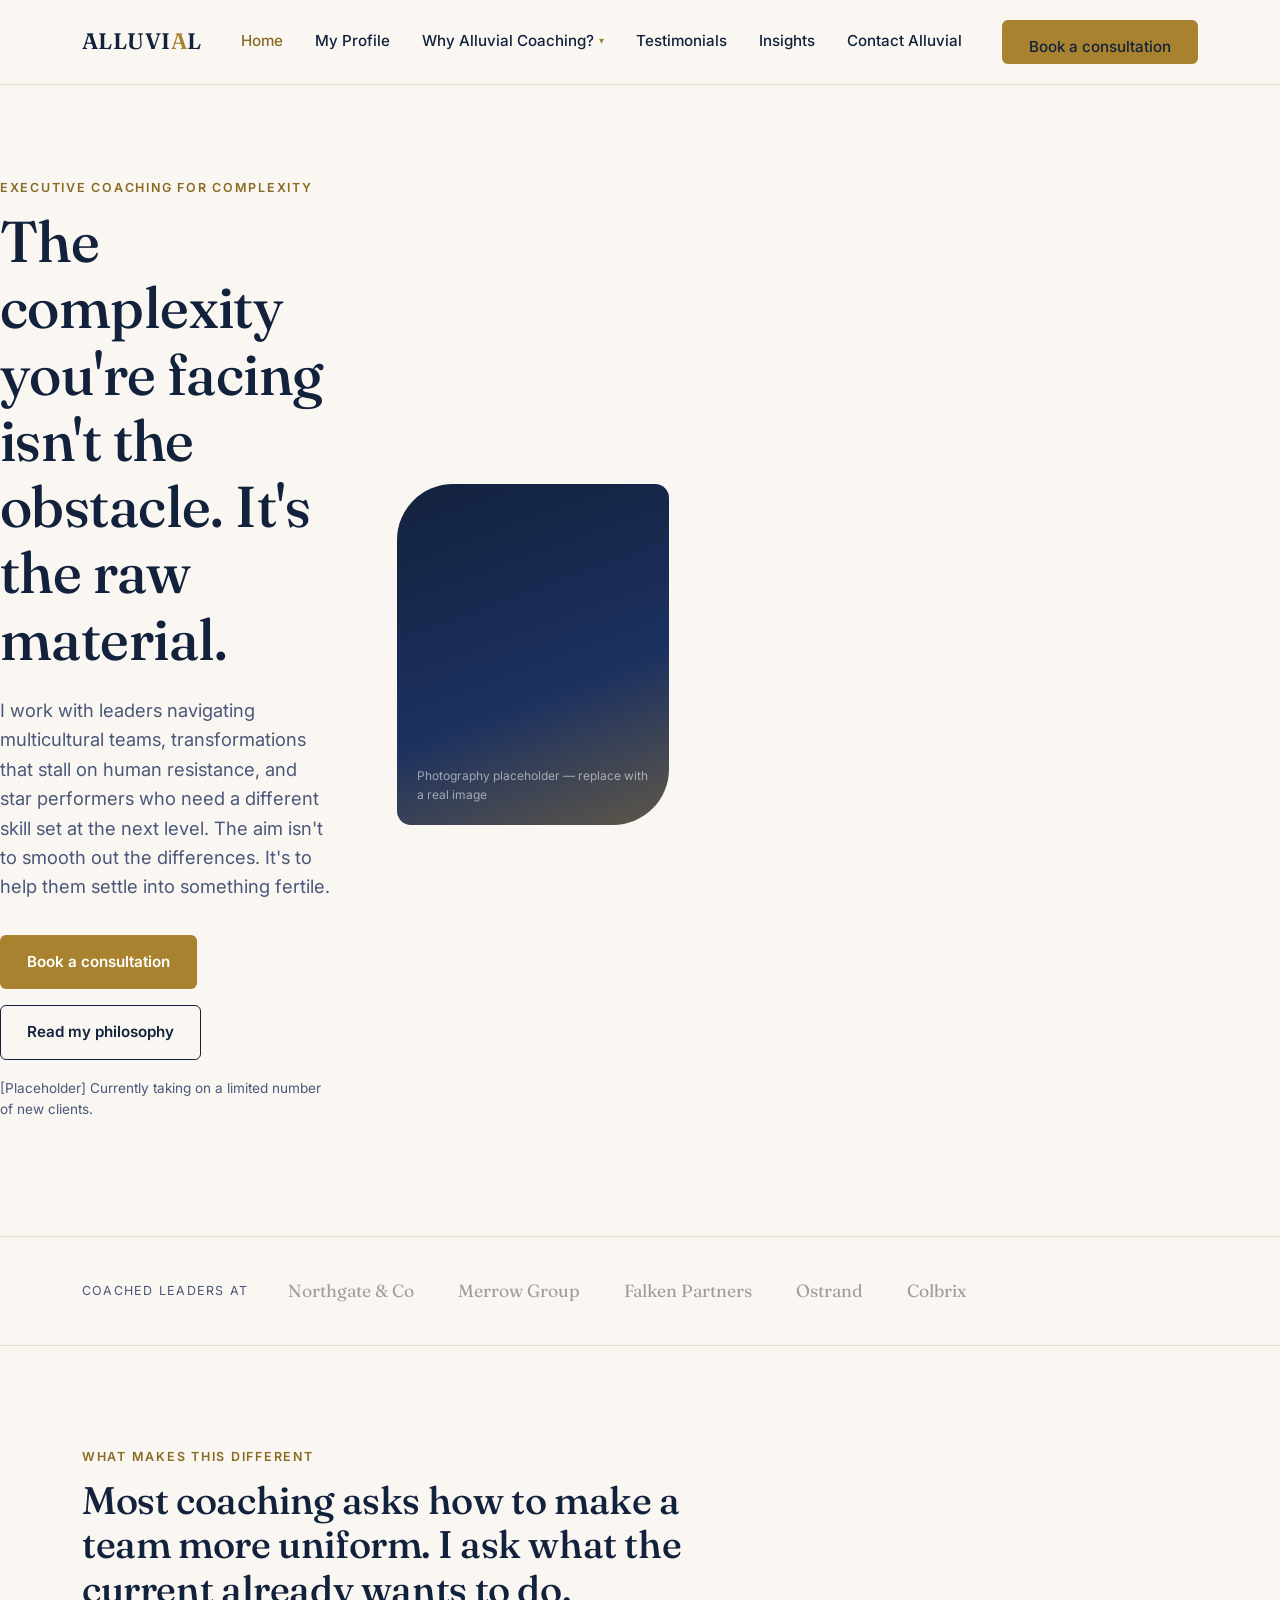
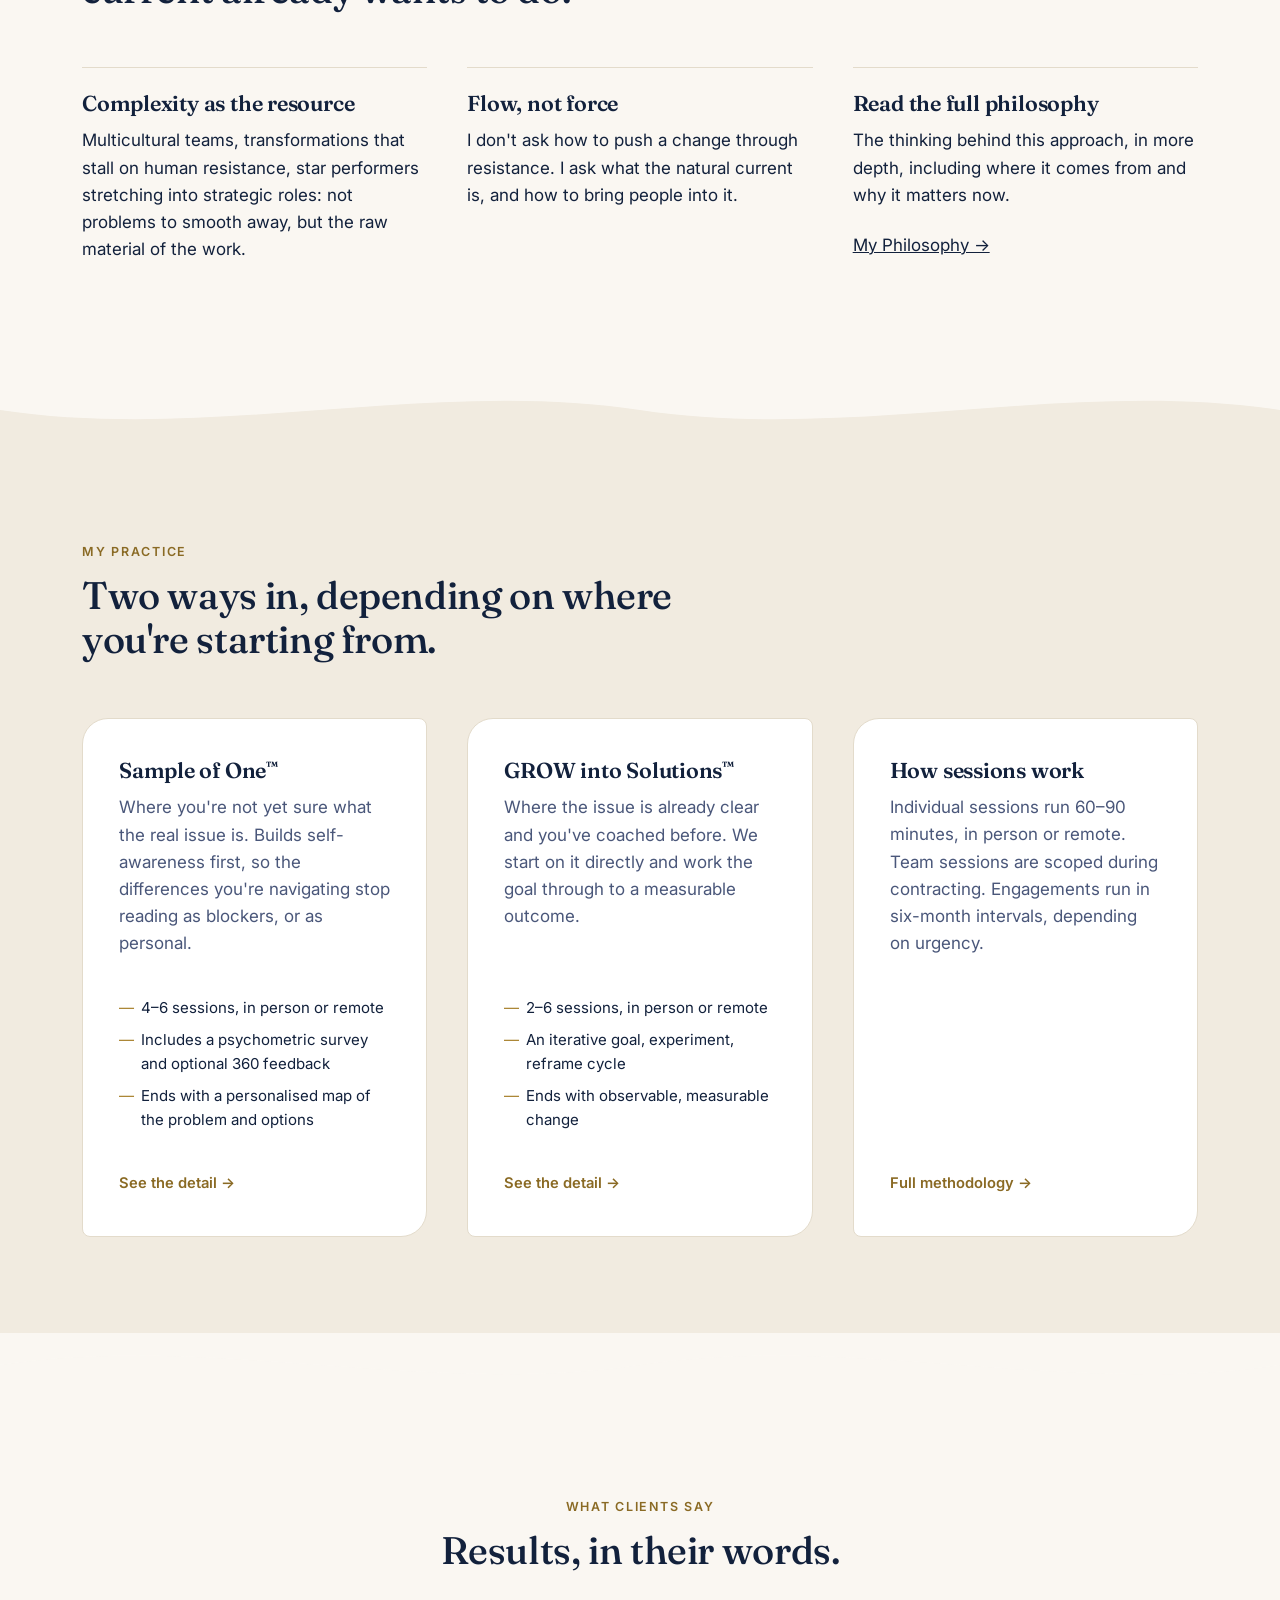
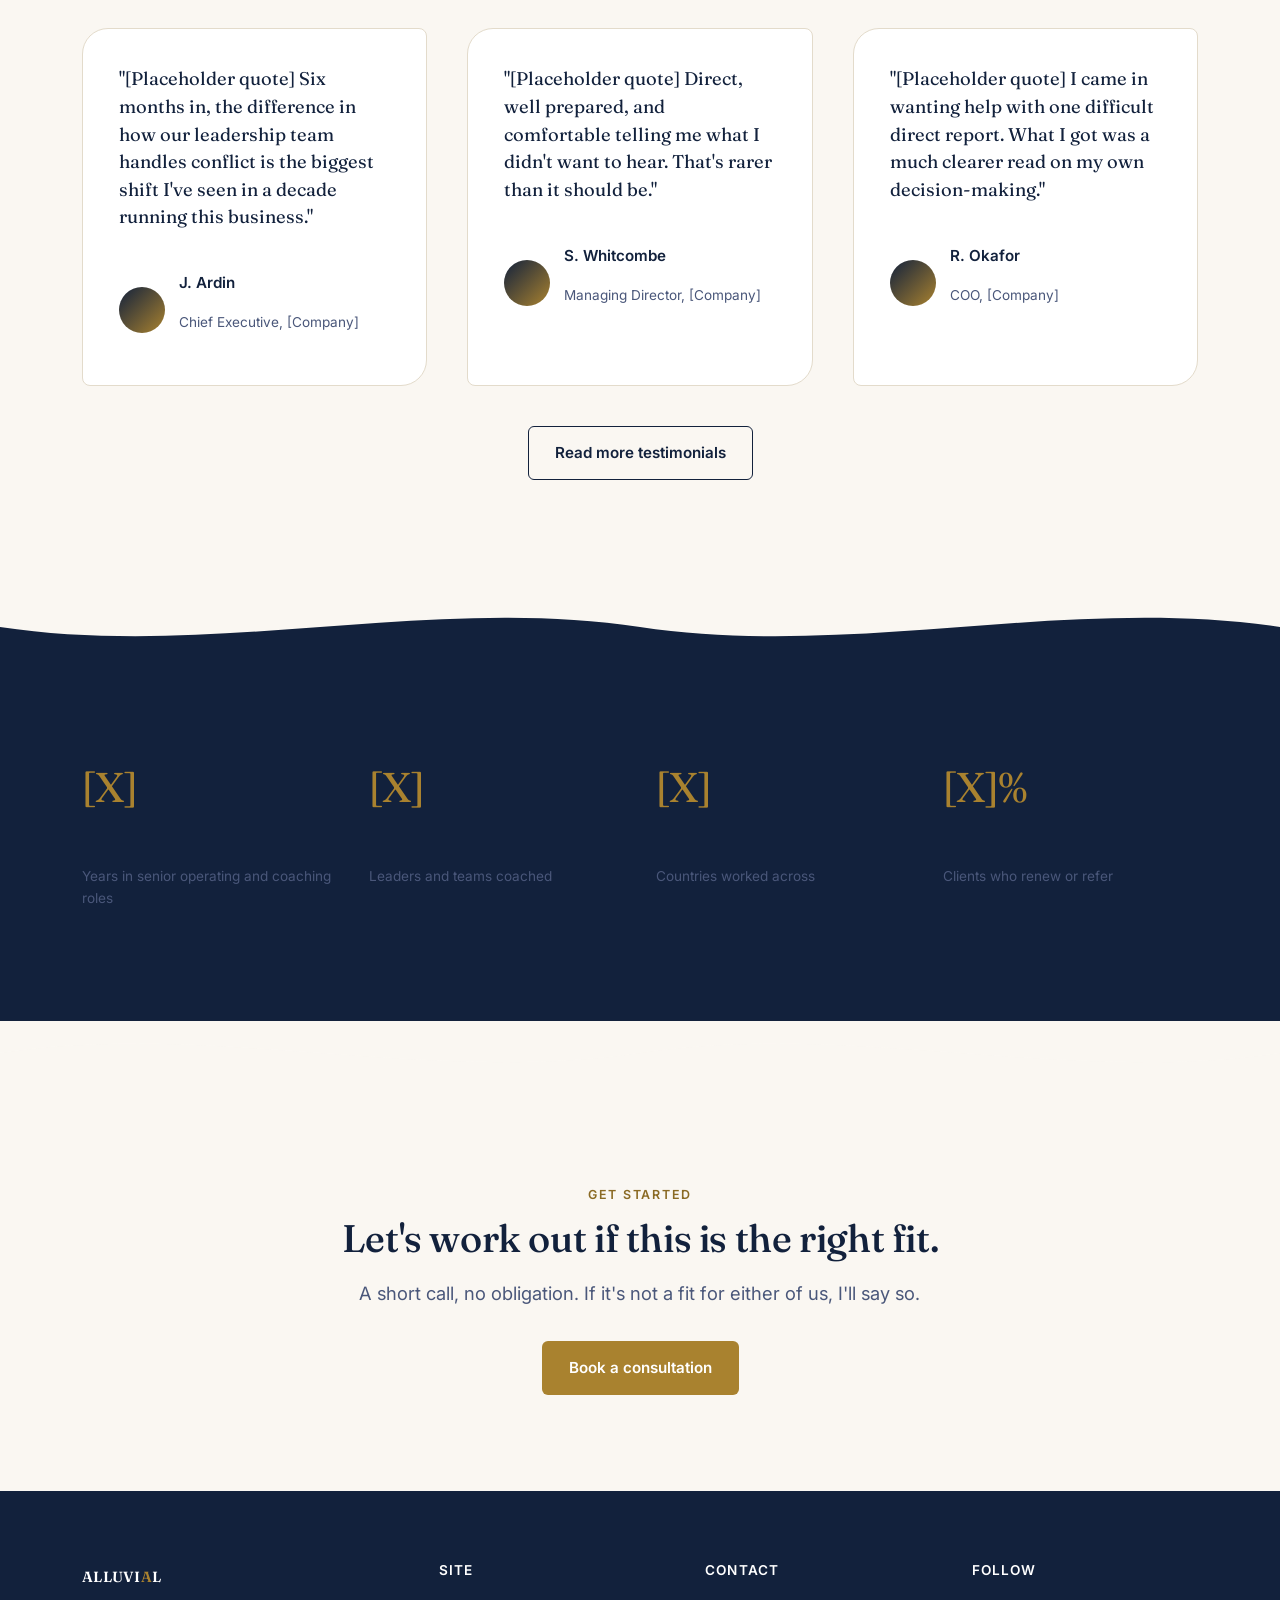
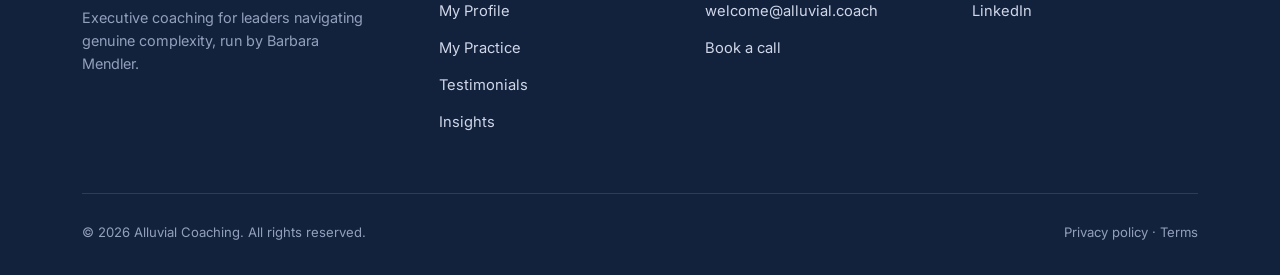
==== mockups/index.html @ 3da68710 "Add Alluvial redesign: mockups, custom WordPress theme, and build guide Redesigned page mockups (nav" ====
<!doctype html>
<html lang="en">
<head>
<meta charset="UTF-8" />
<meta name="viewport" content="width=device-width, initial-scale=1" />
<title>Alluvial — Executive Coaching for Complexity</title>
<link rel="preconnect" href="https://fonts.googleapis.com" />
<link href="https://fonts.googleapis.com/css2?family=Fraunces:opsz,wght@9..144,500;9..144,600&family=Inter:wght@400;500;600&display=swap" rel="stylesheet" />
<link rel="stylesheet" href="assets/style.css" />
</head>
<body>

<header class="site-header">
  <div class="wrap">
    <a href="index.html" class="logo">ALLUVI<span>A</span>L</a>
    <nav class="main-nav">
      <ul>
        <li><a href="index.html" class="is-active">Home</a></li>
        <li><a href="profile.html">My Profile</a></li>
        <li class="has-dropdown">
          <a href="philosophy.html">Why Alluvial Coaching? <span class="caret">▾</span></a>
          <ul class="dropdown">
            <li><a href="philosophy.html">My Philosophy</a></li>
            <li><a href="practice.html">My Practice</a></li>
          </ul>
        </li>
        <li><a href="testimonials.html">Testimonials</a></li>
        <li><a href="blog.html">Insights</a></li>
        <li><a href="contact.html">Contact Alluvial</a></li>
      </ul>
      <a href="contact.html" class="btn btn-primary">Book a consultation</a>
      <button class="nav-toggle" aria-label="Menu">&#9776;</button>
    </nav>
  </div>
</header>

<section class="hero">
  <div class="wrap hero" style="padding:0;">
    <div>
      <p class="eyebrow">Executive coaching for complexity</p>
      <h1>The complexity you're facing isn't the obstacle. It's the raw material.</h1>
      <p class="lede">I work with leaders navigating multicultural teams, transformations that stall on human resistance, and star performers who need a different skill set at the next level. The aim isn't to smooth out the differences. It's to help them settle into something fertile.</p>
      <div class="hero-actions">
        <a href="contact.html" class="btn btn-primary">Book a consultation</a>
        <a href="philosophy.html" class="btn btn-outline">Read my philosophy</a>
      </div>
      <p class="hero-note">[Placeholder] Currently taking on a limited number of new clients.</p>
    </div>
    <div class="hero-media" role="img" aria-label="Aerial river delta photograph placeholder — use the coach's existing delta photo from the current site"></div>
  </div>
</section>

<div class="trust-strip">
  <div class="wrap">
    <span class="label">Coached leaders at</span>
    <div class="logo-row">
      <span class="logo-chip">Northgate&nbsp;&amp;&nbsp;Co</span>
      <span class="logo-chip">Merrow Group</span>
      <span class="logo-chip">Falken Partners</span>
      <span class="logo-chip">Ostrand</span>
      <span class="logo-chip">Colbrix</span>
    </div>
  </div>
  <!-- Placeholder wordmarks. Swap for real client logos, with permission, once available. -->
</div>

<section>
  <div class="wrap">
    <div class="section-head">
      <p class="eyebrow">What makes this different</p>
      <h2>Most coaching asks how to make a team more uniform. I ask what the current already wants to do.</h2>
    </div>
    <div class="grid-3">
      <div class="feature">
        <h3>Complexity as the resource</h3>
        <p>Multicultural teams, transformations that stall on human resistance, star performers stretching into strategic roles: not problems to smooth away, but the raw material of the work.</p>
      </div>
      <div class="feature">
        <h3>Flow, not force</h3>
        <p>I don't ask how to push a change through resistance. I ask what the natural current is, and how to bring people into it.</p>
      </div>
      <div class="feature">
        <h3>Read the full philosophy</h3>
        <p>The thinking behind this approach, in more depth, including where it comes from and why it matters now.</p>
        <a href="philosophy.html" class="cta" style="display:inline-block; margin-top:4px;">My Philosophy →</a>
      </div>
    </div>
  </div>
</section>

<svg class="wave-divider on-paper-to-tint" viewBox="0 0 1440 64" preserveAspectRatio="none" aria-hidden="true"><path d="M0,32 C240,64 480,0 720,32 C960,64 1200,0 1440,32 L1440,64 L0,64 Z"></path></svg>

<section class="on-tint">
  <div class="wrap">
    <div class="section-head">
      <p class="eyebrow">My Practice</p>
      <h2>Two ways in, depending on where you're starting from.</h2>
    </div>
    <div class="grid-3">
      <div class="service-card">
        <h3>Sample of One<sup style="font-size:0.55em;">™</sup></h3>
        <p class="desc">Where you're not yet sure what the real issue is. Builds self-awareness first, so the differences you're navigating stop reading as blockers, or as personal.</p>
        <ul>
          <li>4–6 sessions, in person or remote</li>
          <li>Includes a psychometric survey and optional 360 feedback</li>
          <li>Ends with a personalised map of the problem and options</li>
        </ul>
        <a href="practice.html" class="cta">See the detail →</a>
      </div>
      <div class="service-card">
        <h3>GROW into Solutions<sup style="font-size:0.55em;">™</sup></h3>
        <p class="desc">Where the issue is already clear and you've coached before. We start on it directly and work the goal through to a measurable outcome.</p>
        <ul>
          <li>2–6 sessions, in person or remote</li>
          <li>An iterative goal, experiment, reframe cycle</li>
          <li>Ends with observable, measurable change</li>
        </ul>
        <a href="practice.html" class="cta">See the detail →</a>
      </div>
      <div class="service-card">
        <h3>How sessions work</h3>
        <p class="desc">Individual sessions run 60–90 minutes, in person or remote. Team sessions are scoped during contracting. Engagements run in six-month intervals, depending on urgency.</p>
        <a href="practice.html" class="cta">Full methodology →</a>
      </div>
    </div>
  </div>
</section>

<svg class="wave-divider on-tint-to-paper" viewBox="0 0 1440 64" preserveAspectRatio="none" aria-hidden="true"><path d="M0,32 C240,0 480,64 720,32 C960,0 1200,64 1440,32 L1440,64 L0,64 Z"></path></svg>

<section>
  <div class="wrap">
    <div class="section-head center">
      <p class="eyebrow">What clients say</p>
      <h2>Results, in their words.</h2>
    </div>
    <div class="grid-3">
      <div class="testimonial-card">
        <p class="quote">"[Placeholder quote] Six months in, the difference in how our leadership team handles conflict is the biggest shift I've seen in a decade running this business."</p>
        <div class="testimonial-person">
          <div class="avatar"></div>
          <div>
            <p class="name">J. Ardin</p>
            <p class="role">Chief Executive, [Company]</p>
          </div>
        </div>
      </div>
      <div class="testimonial-card">
        <p class="quote">"[Placeholder quote] Direct, well prepared, and comfortable telling me what I didn't want to hear. That's rarer than it should be."</p>
        <div class="testimonial-person">
          <div class="avatar"></div>
          <div>
            <p class="name">S. Whitcombe</p>
            <p class="role">Managing Director, [Company]</p>
          </div>
        </div>
      </div>
      <div class="testimonial-card">
        <p class="quote">"[Placeholder quote] I came in wanting help with one difficult direct report. What I got was a much clearer read on my own decision-making."</p>
        <div class="testimonial-person">
          <div class="avatar"></div>
          <div>
            <p class="name">R. Okafor</p>
            <p class="role">COO, [Company]</p>
          </div>
        </div>
      </div>
    </div>
    <p class="center" style="margin-top:40px;"><a href="testimonials.html" class="btn btn-outline">Read more testimonials</a></p>
  </div>
</section>

<svg class="wave-divider on-paper-to-ink" viewBox="0 0 1440 64" preserveAspectRatio="none" aria-hidden="true"><path d="M0,32 C240,64 480,0 720,32 C960,64 1200,0 1440,32 L1440,64 L0,64 Z"></path></svg>

<section class="on-ink">
  <div class="wrap">
    <div class="stats">
      <div class="stat"><p class="figure">[X]</p><p class="label">Years in senior operating and coaching roles</p></div>
      <div class="stat"><p class="figure">[X]</p><p class="label">Leaders and teams coached</p></div>
      <div class="stat"><p class="figure">[X]</p><p class="label">Countries worked across</p></div>
      <div class="stat"><p class="figure">[X]%</p><p class="label">Clients who renew or refer</p></div>
    </div>
    <!-- Placeholder figures — replace with real, sourced numbers before publishing. -->
  </div>
</section>

<svg class="wave-divider on-ink-to-paper" viewBox="0 0 1440 64" preserveAspectRatio="none" aria-hidden="true"><path d="M0,32 C240,0 480,64 720,32 C960,0 1200,64 1440,32 L1440,64 L0,64 Z"></path></svg>

<section class="cta-band">
  <div class="wrap">
    <p class="eyebrow">Get started</p>
    <h2>Let's work out if this is the right fit.</h2>
    <p class="lede center" style="margin:0 auto 32px;">A short call, no obligation. If it's not a fit for either of us, I'll say so.</p>
    <a href="contact.html" class="btn btn-primary">Book a consultation</a>
  </div>
</section>

<footer class="site-footer">
  <div class="wrap">
    <div class="footer-grid">
      <div>
        <a href="index.html" class="logo" style="color:#fff;">ALLUVI<span>A</span>L</a>
        <p style="margin-top:16px; color:#93a0bd; font-size:0.9rem; max-width:32ch;">Executive coaching for leaders navigating genuine complexity, run by Barbara Mendler.</p>
      </div>
      <div>
        <h4>Site</h4>
        <ul>
          <li><a href="profile.html">My Profile</a></li>
          <li><a href="practice.html">My Practice</a></li>
          <li><a href="testimonials.html">Testimonials</a></li>
          <li><a href="blog.html">Insights</a></li>
        </ul>
      </div>
      <div>
        <h4>Contact</h4>
        <ul>
          <li><a href="mailto:welcome@alluvial.coach">welcome@alluvial.coach</a></li>
          <li><a href="contact.html">Book a call</a></li>
        </ul>
      </div>
      <div>
        <h4>Follow</h4>
        <ul>
          <li><a href="#">LinkedIn</a></li>
        </ul>
      </div>
    </div>
    <div class="footer-bottom">
      <span>© 2026 Alluvial Coaching. All rights reserved.</span>
      <span>Privacy policy · Terms</span>
    </div>
  </div>
</footer>

<script src="assets/main.js"></script>
</body>
</html>
---- mockups/assets/style.css ----
/* ==========================================================================
   Alluvial — design system
   Navy + brass + warm paper. Fraunces for display, Inter for body/UI.
   ========================================================================== */

:root {
  --ink: #12213c;
  --ink-2: #1c3160;
  --ink-tint: #4a577a;
  --paper: #faf7f2;
  --paper-2: #f1ebe0;
  --line: #e3dbcb;
  --brass: #a9822f;
  --brass-dark: #8a6a24;
  --white: #ffffff;
  --success-bg: #eef1e6;

  --font-display: 'Fraunces', Georgia, 'Times New Roman', serif;
  --font-body: 'Inter', -apple-system, BlinkMacSystemFont, 'Segoe UI', sans-serif;

  --max: 1180px;
  --radius: 6px;
  --radius-organic: 56px 14px 56px 14px;
  --radius-organic-sm: 26px 8px 26px 8px;
  --shadow: 0 20px 50px -25px rgba(18, 33, 60, 0.35);
}

* { box-sizing: border-box; }
html { scroll-behavior: smooth; }

body {
  margin: 0;
  background: var(--paper);
  color: var(--ink);
  font-family: var(--font-body);
  font-size: 17px;
  line-height: 1.6;
  -webkit-font-smoothing: antialiased;
}

img { max-width: 100%; display: block; }

h1, h2, h3, h4 {
  font-family: var(--font-display);
  font-weight: 600;
  line-height: 1.15;
  margin: 0 0 0.5em;
  color: var(--ink);
  letter-spacing: -0.01em;
}

h1 { font-size: clamp(2.4rem, 4.5vw, 3.8rem); font-weight: 500; }
h2 { font-size: clamp(1.9rem, 3vw, 2.6rem); font-weight: 500; }
h3 { font-size: 1.35rem; }
p { margin: 0 0 1.1em; color: var(--ink); }
a { color: inherit; }

.eyebrow {
  display: inline-block;
  font-family: var(--font-body);
  font-size: 0.78rem;
  font-weight: 600;
  letter-spacing: 0.14em;
  text-transform: uppercase;
  color: var(--brass-dark);
  margin-bottom: 0.9em;
}

.lede {
  font-size: 1.15rem;
  color: var(--ink-tint);
  max-width: 46em;
}

.wrap {
  max-width: var(--max);
  margin: 0 auto;
  padding: 0 32px;
}

section { padding: 96px 0; }
section.tight { padding: 64px 0; }
section.on-ink { background: var(--ink); color: var(--paper); }
section.on-ink h2, section.on-ink h3 { color: var(--white); }
section.on-ink .lede { color: #c7cee0; }
section.on-tint { background: var(--paper-2); }

/* Buttons -------------------------------------------------------------- */
.btn {
  display: inline-flex;
  align-items: center;
  gap: 10px;
  font-family: var(--font-body);
  font-weight: 600;
  font-size: 0.95rem;
  padding: 14px 26px;
  border-radius: var(--radius);
  text-decoration: none;
  border: 1px solid transparent;
  cursor: pointer;
  transition: transform 0.15s ease, background 0.15s ease, border-color 0.15s ease;
}
.btn:hover { transform: translateY(-1px); }
.btn-primary { background: var(--brass); color: var(--white); }
.btn-primary:hover { background: var(--brass-dark); }
.btn-outline { background: transparent; color: var(--ink); border-color: var(--ink); }
.btn-outline:hover { background: var(--ink); color: var(--white); }
.btn-ghost-light { background: transparent; color: var(--white); border-color: rgba(255,255,255,0.5); }
.btn-ghost-light:hover { background: rgba(255,255,255,0.12); border-color: var(--white); }

/* Header ----------------------------------------------------------------- */
.site-header {
  position: sticky;
  top: 0;
  z-index: 50;
  background: rgba(250, 247, 242, 0.92);
  backdrop-filter: saturate(160%) blur(8px);
  border-bottom: 1px solid var(--line);
}
.site-header .wrap {
  display: flex;
  align-items: center;
  justify-content: space-between;
  height: 84px;
}
.logo {
  font-family: var(--font-display);
  font-size: 1.4rem;
  font-weight: 600;
  letter-spacing: 0.02em;
  text-decoration: none;
  color: var(--ink);
}
.logo span { color: var(--brass); }
.main-nav { display: flex; align-items: center; gap: 40px; }
.main-nav > ul { list-style: none; display: flex; gap: 32px; margin: 0; padding: 0; }
.main-nav a {
  text-decoration: none;
  font-size: 0.95rem;
  font-weight: 500;
  color: var(--ink);
  position: relative;
  padding-bottom: 4px;
  display: inline-flex;
  align-items: center;
  gap: 5px;
}
.main-nav a.is-active { color: var(--brass-dark); }
.main-nav a::after {
  content: '';
  position: absolute;
  left: 0; right: 0; bottom: -2px;
  height: 1px;
  background: var(--brass);
  transform: scaleX(0);
  transition: transform 0.2s ease;
}
.main-nav a:hover::after { transform: scaleX(1); }
.nav-toggle { display: none; }

/* Dropdown ---------------------------------------------------------------- */
.has-dropdown { position: relative; }
.has-dropdown .caret { font-size: 0.6rem; color: var(--brass); }
.dropdown {
  list-style: none;
  margin: 0; padding: 10px;
  position: absolute; top: 100%; left: 50%;
  transform: translateX(-50%);
  background: var(--white);
  border: 1px solid var(--line);
  box-shadow: var(--shadow);
  min-width: 200px;
  opacity: 0; visibility: hidden; pointer-events: none;
  transition: opacity 0.15s ease;
}
.has-dropdown:hover .dropdown,
.has-dropdown:focus-within .dropdown {
  opacity: 1; visibility: visible; pointer-events: auto;
}
.dropdown a { display: block; padding: 10px 12px; font-size: 0.9rem; }
.dropdown a::after { display: none; }
.dropdown a:hover { background: var(--paper-2); }

/* Hero --------------------------------------------------------------- */
.hero {
  padding: 88px 0 100px;
  display: grid;
  grid-template-columns: 1.1fr 0.9fr;
  gap: 64px;
  align-items: center;
}
.hero h1 { margin-bottom: 0.4em; }
.hero .lede { margin-bottom: 1.8em; }
.hero-actions { display: flex; gap: 16px; align-items: center; flex-wrap: wrap; }
.hero-note { font-size: 0.85rem; color: var(--ink-tint); margin-top: 18px; }
.hero-media {
  aspect-ratio: 4 / 5;
  background: linear-gradient(160deg, var(--ink) 0%, var(--ink-2) 60%, var(--brass) 145%);
  border-radius: var(--radius-organic);
  position: relative;
  overflow: hidden;
}
.hero-media::after {
  content: 'Photography placeholder — replace with a real image';
  position: absolute;
  inset: 0;
  display: flex;
  align-items: flex-end;
  padding: 20px;
  color: rgba(255,255,255,0.55);
  font-size: 0.75rem;
  font-family: var(--font-body);
}

/* Trust strip ---------------------------------------------------------- */
.trust-strip { padding: 40px 0; border-top: 1px solid var(--line); border-bottom: 1px solid var(--line); }
.trust-strip .wrap { display: flex; align-items: center; gap: 40px; flex-wrap: wrap; }
.trust-strip .label { font-size: 0.78rem; letter-spacing: 0.1em; text-transform: uppercase; color: var(--ink-tint); white-space: nowrap; }
.logo-row { display: flex; gap: 44px; flex-wrap: wrap; align-items: center; opacity: 0.55; }
.logo-chip {
  font-family: var(--font-display);
  font-size: 1.1rem;
  color: var(--ink-tint);
  filter: grayscale(1);
}

/* Columns / grids -------------------------------------------------------- */
.grid-3 { display: grid; grid-template-columns: repeat(3, 1fr); gap: 40px; }
.grid-2 { display: grid; grid-template-columns: repeat(2, 1fr); gap: 48px; }
.section-head { max-width: 640px; margin-bottom: 56px; }
.section-head.center { margin-left: auto; margin-right: auto; text-align: center; }

/* Numbered feature ------------------------------------------------------ */
.feature { border-top: 1px solid var(--line); padding-top: 24px; }
.feature .num { font-family: var(--font-display); color: var(--brass); font-size: 1rem; }

/* Service cards ----------------------------------------------------------*/
.service-card {
  background: var(--white);
  border: 1px solid var(--line);
  border-radius: var(--radius-organic-sm);
  padding: 40px 36px;
  display: flex;
  flex-direction: column;
  height: 100%;
}
.service-card h3 { margin-bottom: 0.5em; }
.service-card .desc { color: var(--ink-tint); flex-grow: 1; }
.service-card ul { list-style: none; padding: 0; margin: 20px 0; }
.service-card li { padding-left: 22px; position: relative; margin-bottom: 8px; font-size: 0.94rem; }
.service-card li::before { content: '—'; position: absolute; left: 0; color: var(--brass); }
.service-card .cta { margin-top: 12px; font-weight: 600; color: var(--brass-dark); text-decoration: none; font-size: 0.92rem; }

/* Testimonials ----------------------------------------------------------*/
.testimonial-card {
  background: var(--white);
  border: 1px solid var(--line);
  padding: 36px;
  border-radius: var(--radius-organic-sm);
  display: flex;
  flex-direction: column;
  gap: 20px;
}
.testimonial-card .quote { font-family: var(--font-display); font-size: 1.15rem; line-height: 1.5; color: var(--ink); }
.testimonial-person { display: flex; align-items: center; gap: 14px; }
.avatar {
  width: 46px; height: 46px; border-radius: 50%;
  background: linear-gradient(135deg, var(--ink), var(--brass));
  flex-shrink: 0;
}
.testimonial-person .name { font-weight: 600; font-size: 0.95rem; }
.testimonial-person .role { font-size: 0.85rem; color: var(--ink-tint); }

/* Stats -------------------------------------------------------------- */
.stats { display: grid; grid-template-columns: repeat(4, 1fr); gap: 32px; }
.stat .figure { font-family: var(--font-display); font-size: 2.6rem; color: var(--brass); }
.stat .label { font-size: 0.85rem; color: var(--ink-tint); margin-top: 6px; }

/* CTA band --------------------------------------------------------------*/
.cta-band { text-align: center; }
.cta-band h2 { max-width: 20em; margin-left: auto; margin-right: auto; }

/* Blog cards ----------------------------------------------------------- */
.post-card { display: block; text-decoration: none; color: inherit; border: 1px solid var(--line); background: var(--white); }
.post-card .thumb { aspect-ratio: 16/10; background: linear-gradient(135deg, var(--paper-2), var(--line)); }
.post-card .body { padding: 26px 24px; }
.post-card .tag { font-size: 0.72rem; letter-spacing: 0.08em; text-transform: uppercase; color: var(--brass-dark); font-weight: 600; }
.post-card h3 { margin: 10px 0 8px; font-size: 1.2rem; }
.post-card .meta { font-size: 0.82rem; color: var(--ink-tint); }
.post-grid { display: grid; grid-template-columns: repeat(3, 1fr); gap: 32px; }

/* Article ------------------------------------------------------------ */
.article-head { max-width: 760px; margin: 0 auto 40px; text-align: center; }
.article-body { max-width: 720px; margin: 0 auto; }
.article-body h2 { margin-top: 1.6em; }
.article-body p { color: var(--ink-tint); }
.author-box { display: flex; gap: 16px; align-items: center; max-width: 720px; margin: 56px auto 0; padding-top: 32px; border-top: 1px solid var(--line); }

/* Forms ------------------------------------------------------------- */
.form-grid { display: grid; grid-template-columns: 1fr 1fr; gap: 20px; }
.field { display: flex; flex-direction: column; gap: 8px; margin-bottom: 20px; }
.field.full { grid-column: 1 / -1; }
label { font-size: 0.85rem; font-weight: 600; }
input, textarea, select {
  font-family: var(--font-body);
  font-size: 0.96rem;
  padding: 13px 14px;
  border: 1px solid var(--line);
  border-radius: var(--radius);
  background: var(--white);
  color: var(--ink);
}
textarea { resize: vertical; min-height: 120px; }
input:focus, textarea:focus, select:focus { outline: 2px solid var(--brass); outline-offset: 1px; }

/* Footer -------------------------------------------------------------- */
.site-footer { background: var(--ink); color: #cfd6e8; padding: 72px 0 32px; }
.site-footer h4 { color: var(--white); font-family: var(--font-body); font-size: 0.85rem; letter-spacing: 0.08em; text-transform: uppercase; margin-bottom: 18px; }
.footer-grid { display: grid; grid-template-columns: 1.4fr 1fr 1fr 1fr; gap: 40px; padding-bottom: 48px; border-bottom: 1px solid rgba(255,255,255,0.12); }
.footer-grid ul { list-style: none; margin: 0; padding: 0; }
.footer-grid li { margin-bottom: 10px; }
.footer-grid a { text-decoration: none; color: #cfd6e8; font-size: 0.92rem; }
.footer-grid a:hover { color: var(--white); }
.footer-bottom { display: flex; justify-content: space-between; padding-top: 28px; font-size: 0.82rem; color: #93a0bd; flex-wrap: wrap; gap: 12px; }

/* Breadcrumb / page header ---------------------------------------------- */
.page-header { padding: 64px 0 56px; border-bottom: 1px solid var(--line); }
.page-header .eyebrow { margin-bottom: 0.6em; }

/* Utilities ------------------------------------------------------------ */
.center { text-align: center; }
.mt-0 { margin-top: 0; }

/* Wave divider ----------------------------------------------------------
   Sits between two sections of different backgrounds. `--from`/`--to` set
   which colour is on top vs. underneath the curve. */
.wave-divider {
  display: block;
  width: 100%;
  height: 64px;
  margin-bottom: -1px;
}
.wave-divider path { fill: var(--wave-to, var(--paper)); }
.wave-divider.on-paper-to-tint { --wave-to: var(--paper-2); }
.wave-divider.on-tint-to-paper { --wave-to: var(--paper); }
.wave-divider.on-paper-to-ink { --wave-to: var(--ink); }
.wave-divider.on-ink-to-paper { --wave-to: var(--paper); }
.wave-divider.on-tint-to-ink { --wave-to: var(--ink); }
.wave-divider.on-ink-to-tint { --wave-to: var(--paper-2); }

/* Sediment band -----------------------------------------------------------
   Decorative layered-strata gradient, used behind pull quotes and as a
   full-bleed section backdrop. Evokes deposited sediment layers. */
.sediment-band {
  background:
    linear-gradient(180deg,
      rgba(169, 130, 47, 0.10) 0%,
      rgba(169, 130, 47, 0.10) 18%,
      rgba(28, 49, 96, 0.08) 18%,
      rgba(28, 49, 96, 0.08) 40%,
      rgba(169, 130, 47, 0.14) 40%,
      rgba(169, 130, 47, 0.14) 63%,
      rgba(18, 33, 60, 0.10) 63%,
      rgba(18, 33, 60, 0.10) 100%
    ),
    var(--paper-2);
}

/* River rule --------------------------------------------------------------
   A wavy divider used inside long-form article content, instead of a
   straight <hr>, between named sections of a piece. */
.river-rule {
  display: flex;
  justify-content: center;
  margin: 3em 0;
  color: var(--brass);
  opacity: 0.7;
}
.river-rule svg { width: 120px; height: 16px; }

/* Pull quote ------------------------------------------------------------ */
.pull-quote {
  font-family: var(--font-display);
  font-size: 1.5rem;
  line-height: 1.4;
  color: var(--ink);
  border-left: none;
  position: relative;
  padding-left: 32px;
  margin: 2em 0;
}
.pull-quote::before {
  content: '';
  position: absolute;
  left: 0; top: 4px; bottom: 4px;
  width: 4px;
  border-radius: 4px;
  background: linear-gradient(180deg, var(--brass), var(--ink-2));
}

/* Responsive ------------------------------------------------------------ */
@media (max-width: 900px) {
  .hero { grid-template-columns: 1fr; }
  .hero-media { order: -1; aspect-ratio: 16/9; }
  .grid-3, .grid-2, .post-grid, .stats { grid-template-columns: 1fr 1fr; }
  .footer-grid { grid-template-columns: 1fr 1fr; }
  .form-grid { grid-template-columns: 1fr; }
}
@media (max-width: 640px) {
  section { padding: 64px 0; }
  .wrap { padding: 0 20px; }
  .main-nav > ul { display: none; }
  .main-nav > ul.is-open { display: flex; flex-direction: column; position: absolute; top: 84px; left: 0; right: 0; background: var(--paper); padding: 20px 32px; border-bottom: 1px solid var(--line); gap: 4px; }
  .main-nav .btn-primary { display: none; }
  .nav-toggle { display: block; background: none; border: none; font-size: 1.6rem; cursor: pointer; }
  .dropdown { position: static; transform: none; opacity: 1; visibility: visible; pointer-events: auto; box-shadow: none; border: none; display: none; padding: 0 0 0 16px; margin-top: 6px; }
  .has-dropdown.is-open .dropdown { display: block; }
  .has-dropdown > a { justify-content: space-between; width: 100%; }
  .grid-3, .grid-2, .post-grid, .stats { grid-template-columns: 1fr; }
  .footer-grid { grid-template-columns: 1fr; gap: 28px; }
  .stats { gap: 24px; }
}
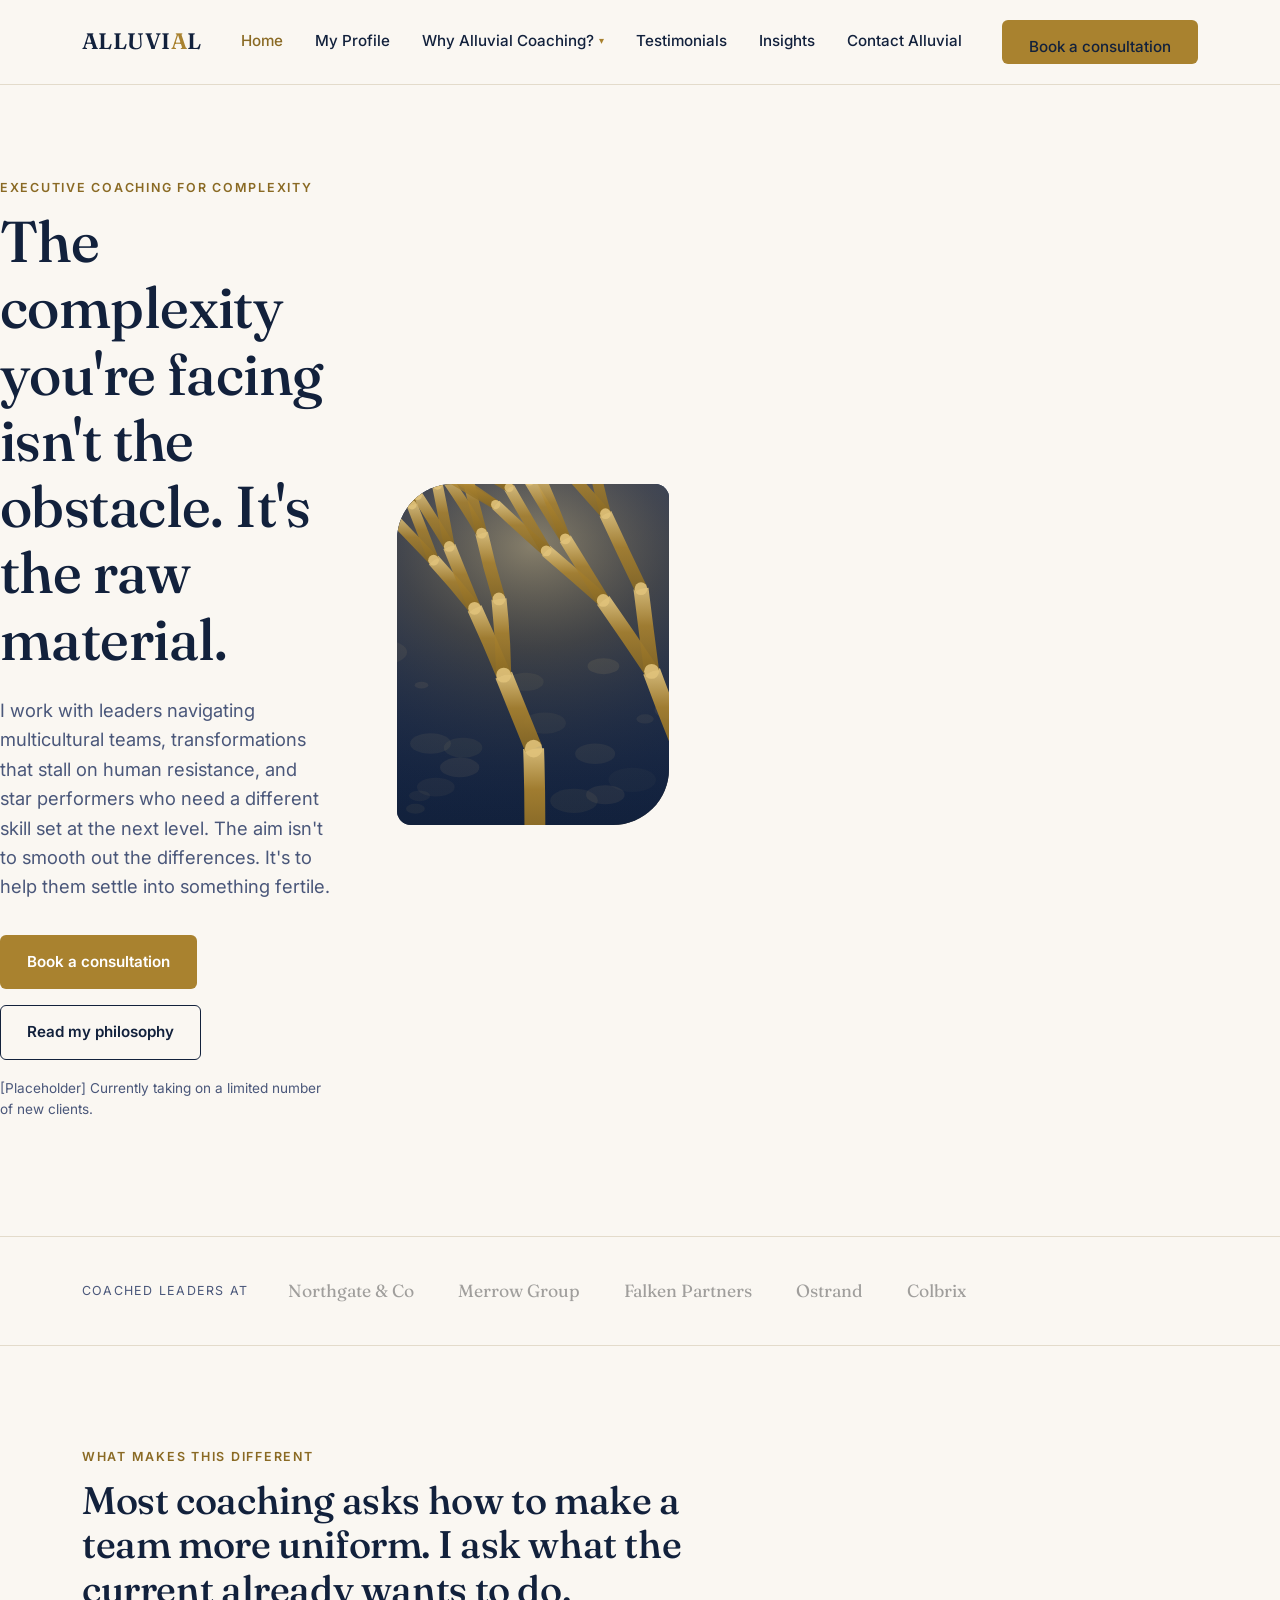
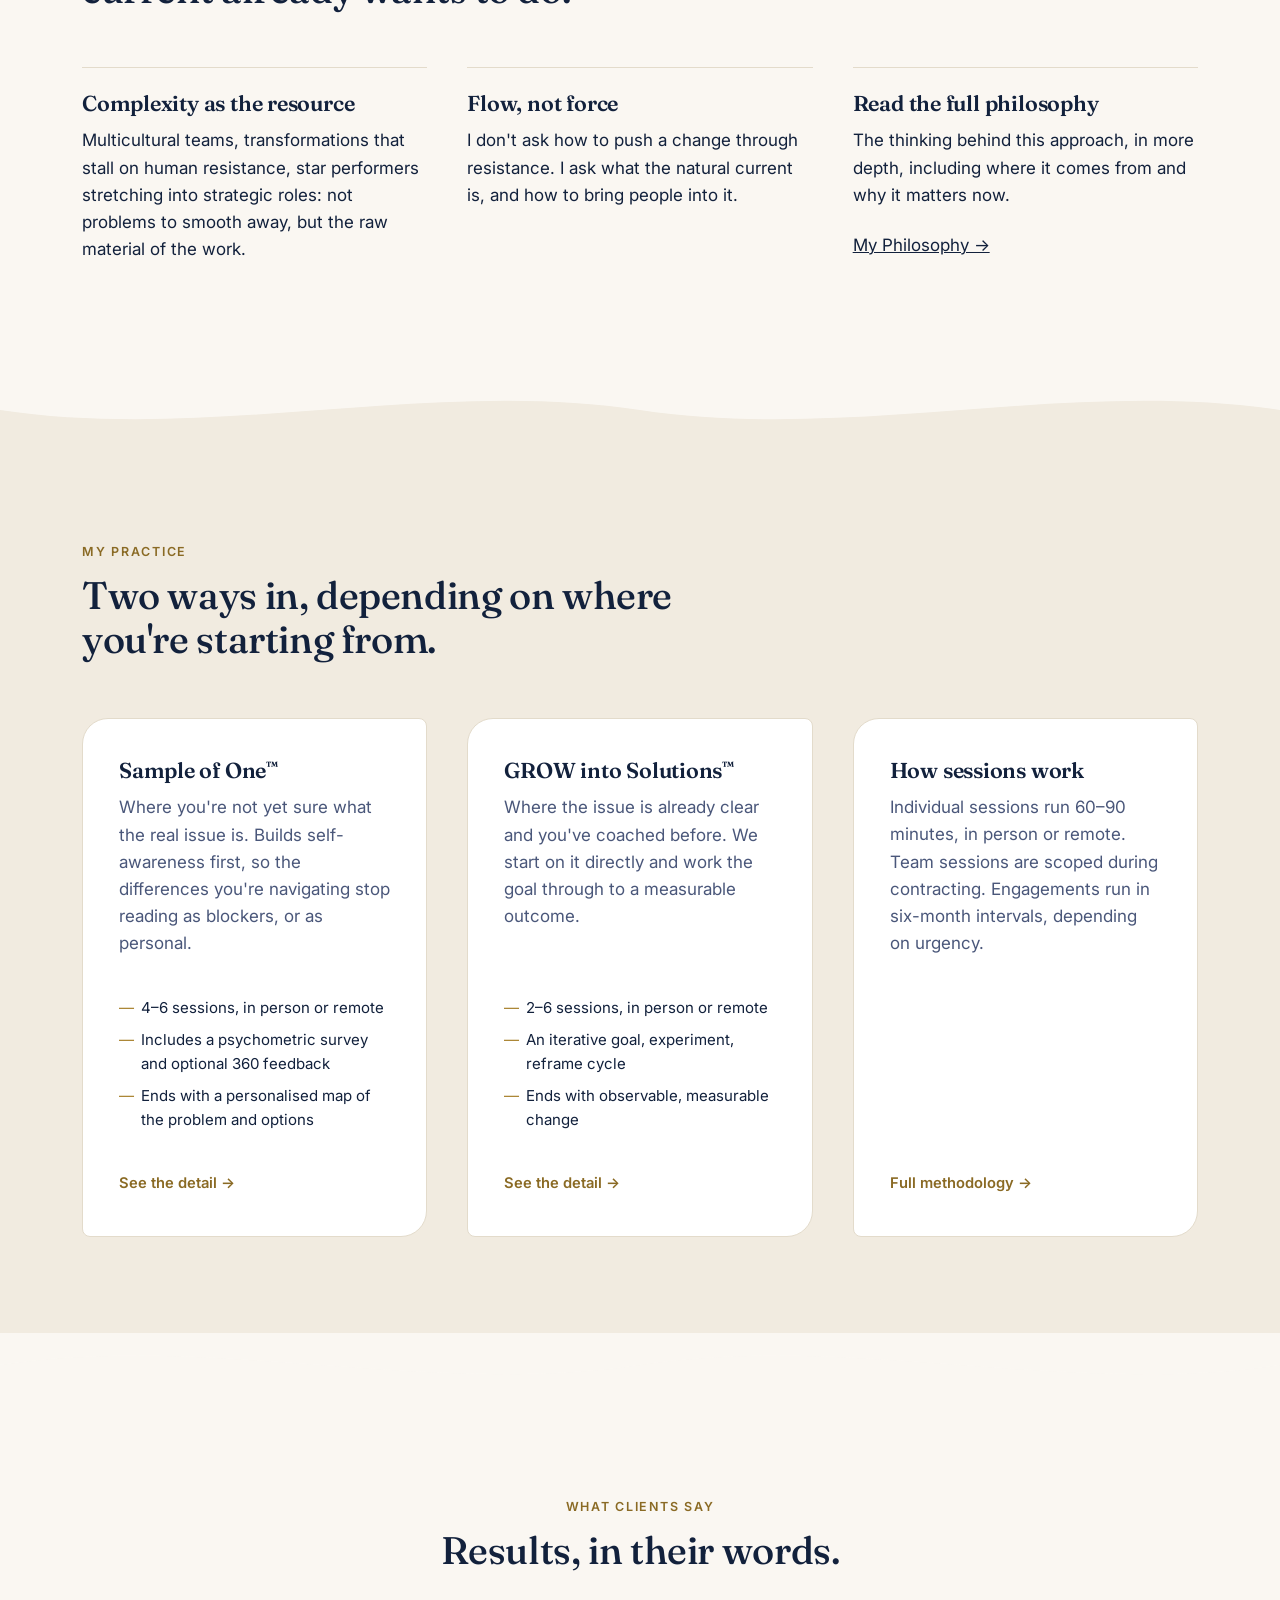
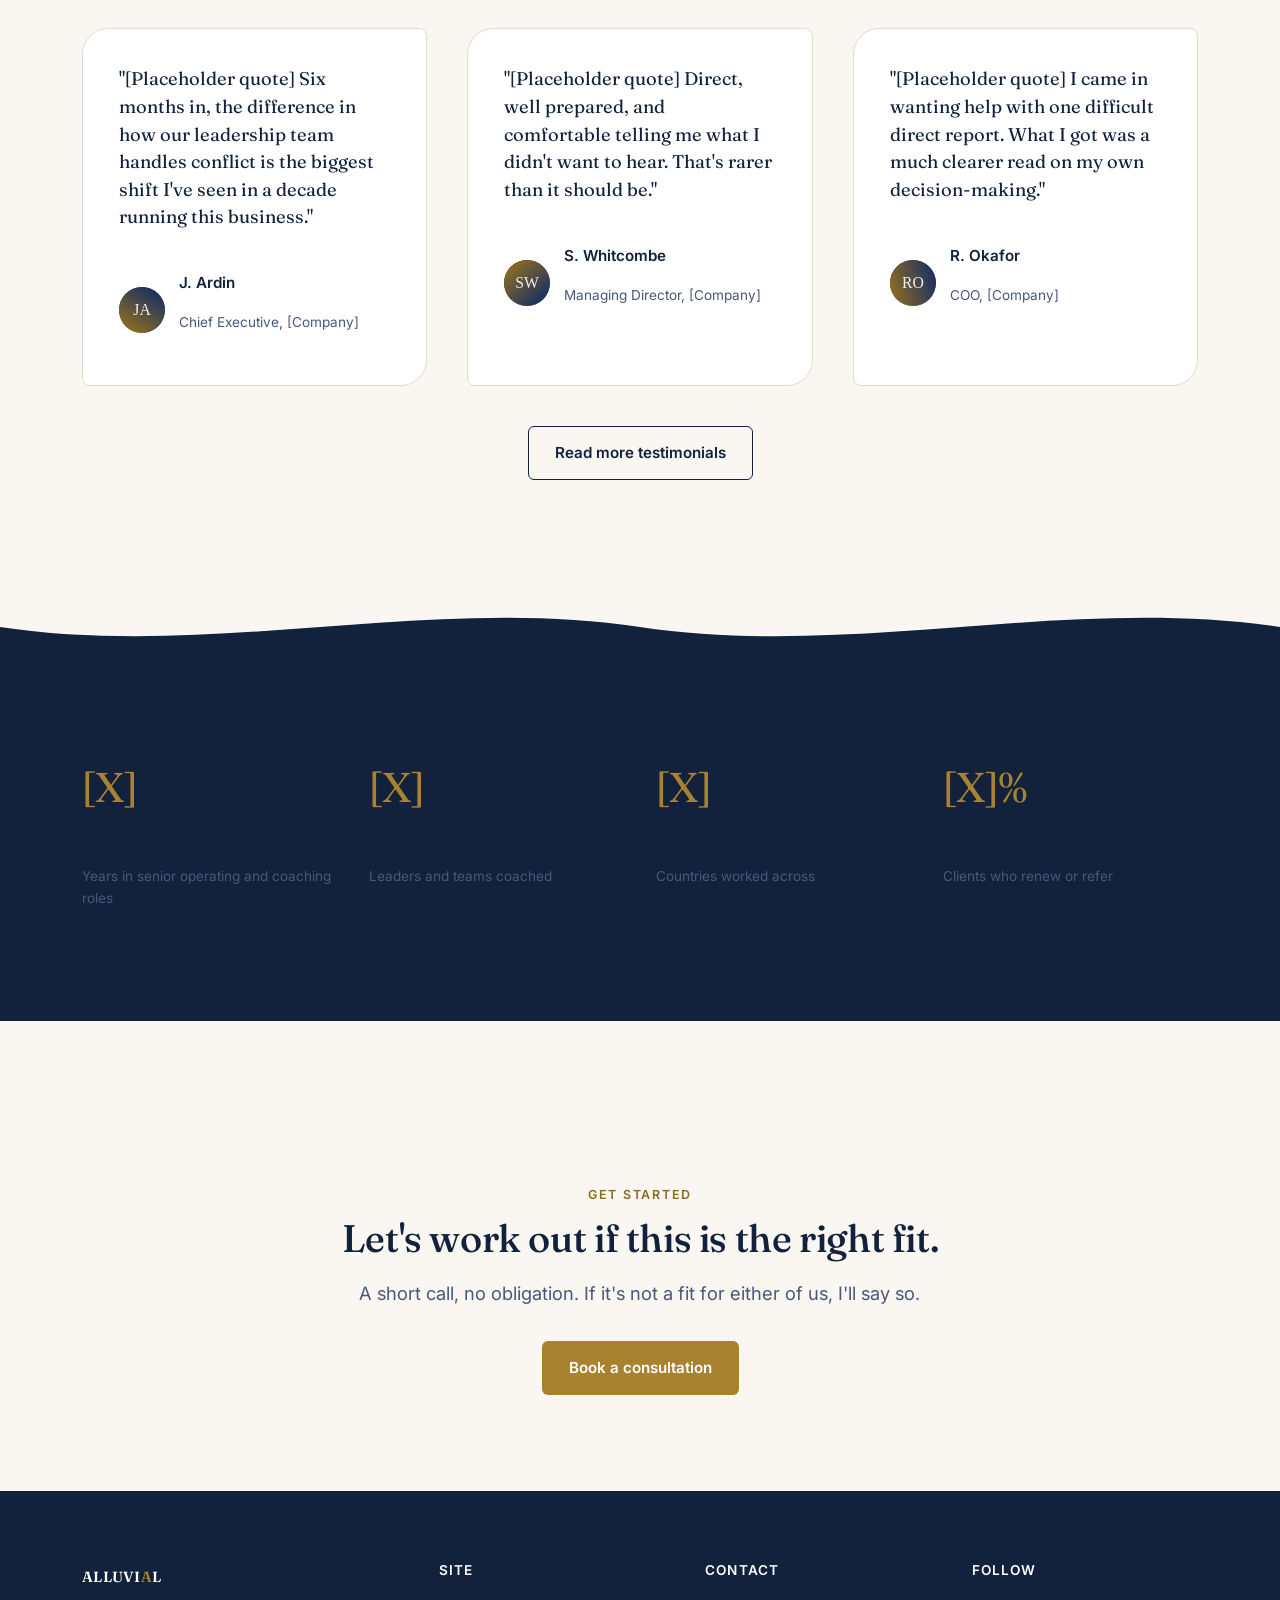
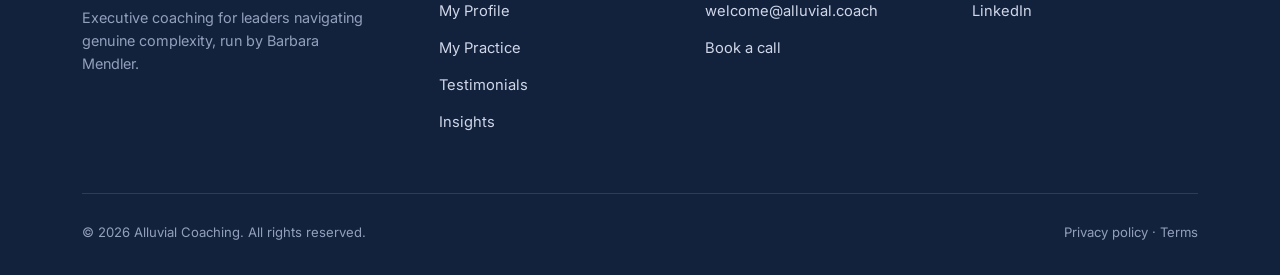
==== commit 5329532c: "Add original placeholder artwork in place of empty image blocks Real stock photo sites are blocked b" ====
--- a/mockups/index.html
+++ b/mockups/index.html
@@ -46,7 +46,7 @@
       </div>
       <p class="hero-note">[Placeholder] Currently taking on a limited number of new clients.</p>
     </div>
-    <div class="hero-media" role="img" aria-label="Aerial river delta photograph placeholder — use the coach's existing delta photo from the current site"></div>
+    <div class="hero-media"><img src="assets/img/hero-delta.svg" alt="Abstract illustration of a branching river delta in navy and brass — placeholder art; swap for the coach's own delta photograph." /></div>
   </div>
 </section>
 
@@ -138,7 +138,7 @@
       <div class="testimonial-card">
         <p class="quote">"[Placeholder quote] Six months in, the difference in how our leadership team handles conflict is the biggest shift I've seen in a decade running this business."</p>
         <div class="testimonial-person">
-          <div class="avatar"></div>
+          <div class="avatar"><img src="assets/img/avatar-ja.svg" alt="" /></div>
           <div>
             <p class="name">J. Ardin</p>
             <p class="role">Chief Executive, [Company]</p>
@@ -148,7 +148,7 @@
       <div class="testimonial-card">
         <p class="quote">"[Placeholder quote] Direct, well prepared, and comfortable telling me what I didn't want to hear. That's rarer than it should be."</p>
         <div class="testimonial-person">
-          <div class="avatar"></div>
+          <div class="avatar"><img src="assets/img/avatar-sw.svg" alt="" /></div>
           <div>
             <p class="name">S. Whitcombe</p>
             <p class="role">Managing Director, [Company]</p>
@@ -158,7 +158,7 @@
       <div class="testimonial-card">
         <p class="quote">"[Placeholder quote] I came in wanting help with one difficult direct report. What I got was a much clearer read on my own decision-making."</p>
         <div class="testimonial-person">
-          <div class="avatar"></div>
+          <div class="avatar"><img src="assets/img/avatar-ro.svg" alt="" /></div>
           <div>
             <p class="name">R. Okafor</p>
             <p class="role">COO, [Company]</p>
--- a/mockups/assets/style.css
+++ b/mockups/assets/style.css
@@ -200,7 +200,15 @@
   position: relative;
   overflow: hidden;
 }
-.hero-media::after {
+.hero-media img {
+  position: absolute;
+  inset: 0;
+  width: 100%;
+  height: 100%;
+  object-fit: cover;
+}
+/* Only shows the placeholder note if no image has been dropped in. */
+.hero-media:empty::after {
   content: 'Photography placeholder — replace with a real image';
   position: absolute;
   inset: 0;
@@ -267,7 +275,9 @@
   width: 46px; height: 46px; border-radius: 50%;
   background: linear-gradient(135deg, var(--ink), var(--brass));
   flex-shrink: 0;
-}
+  overflow: hidden;
+}
+.avatar img { width: 100%; height: 100%; object-fit: cover; }
 .testimonial-person .name { font-weight: 600; font-size: 0.95rem; }
 .testimonial-person .role { font-size: 0.85rem; color: var(--ink-tint); }
 
@@ -282,7 +292,8 @@
 
 /* Blog cards ----------------------------------------------------------- */
 .post-card { display: block; text-decoration: none; color: inherit; border: 1px solid var(--line); background: var(--white); }
-.post-card .thumb { aspect-ratio: 16/10; background: linear-gradient(135deg, var(--paper-2), var(--line)); }
+.post-card .thumb { aspect-ratio: 16/10; background: linear-gradient(135deg, var(--paper-2), var(--line)); overflow: hidden; }
+.post-card .thumb img { width: 100%; height: 100%; object-fit: cover; }
 .post-card .body { padding: 26px 24px; }
 .post-card .tag { font-size: 0.72rem; letter-spacing: 0.08em; text-transform: uppercase; color: var(--brass-dark); font-weight: 600; }
 .post-card h3 { margin: 10px 0 8px; font-size: 1.2rem; }
